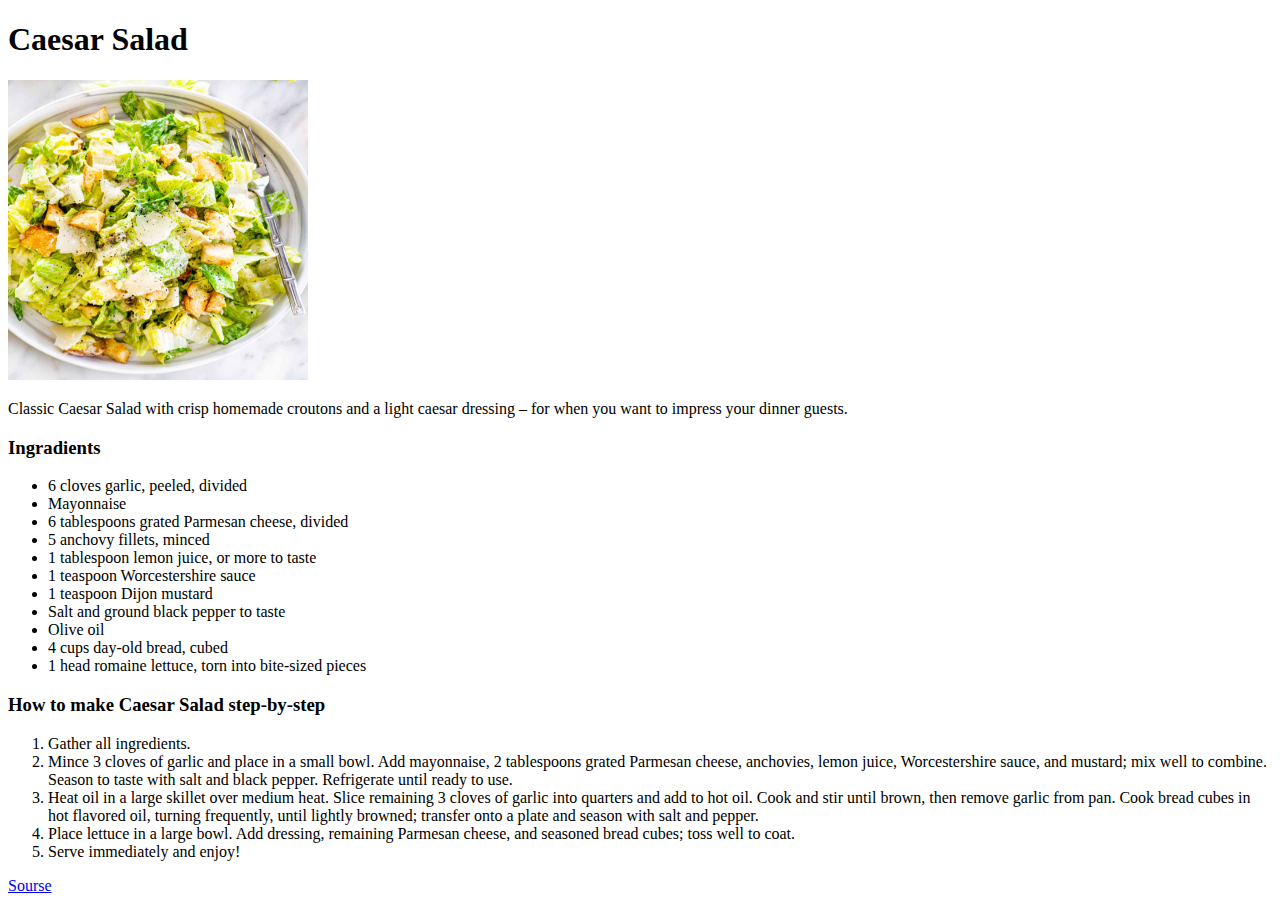
==== recipes/caesar.html @ 84e03375 "Added second recipe" ====
<!DOCTYPE html>
<html lang="en">
<head>
    <meta charset="UTF-8">
    <title>Caesar Salad</title>
</head>
<body>
    <h1>Caesar Salad</h1>
    <img src="../images/caesar.jpg" alt="Caesar salad picture" height="300px" width="300px">
    <p>Classic Caesar Salad with crisp homemade croutons and a light caesar dressing – for when you want to impress your dinner guests.</p>
    <h3>Ingradients</h3>
    <ul>
        <li>6 cloves garlic, peeled, divided</li>
        <li>Mayonnaise</li>
        <li>6 tablespoons grated Parmesan cheese, divided</li>
        <li>5 anchovy fillets, minced</li>
        <li>1 tablespoon lemon juice, or more to taste</li>
        <li>1 teaspoon Worcestershire sauce</li>
        <li>1 teaspoon Dijon mustard</li>
        <li>Salt and ground black pepper to taste</li>
        <li>Olive oil</li>
        <li>4 cups day-old bread, cubed</li>
        <li>1 head romaine lettuce, torn into bite-sized pieces</li>
    </ul>
    <h3>How to make Caesar Salad step-by-step</h3>
    <ol>
        <li>Gather all ingredients.</li>
        <li>Mince 3 cloves of garlic and place in a small bowl. Add mayonnaise, 2 tablespoons grated Parmesan cheese, anchovies, lemon juice, Worcestershire sauce, and mustard; mix well to combine. Season to taste with salt and black pepper. Refrigerate until ready to use.</li>
        <li>Heat oil in a large skillet over medium heat. Slice remaining 3 cloves of garlic into quarters and add to hot oil. Cook and stir until brown, then remove garlic from pan. Cook bread cubes in hot flavored oil, turning frequently, until lightly browned; transfer onto a plate and season with salt and pepper.</li>
        <li>Place lettuce in a large bowl. Add dressing, remaining Parmesan cheese, and seasoned bread cubes; toss well to coat.</li>
        <li>Serve immediately and enjoy!</li>
    </ol>
    <p><a href="https://www.allrecipes.com/recipe/14172/caesar-salad-supreme/" rel="noopener noferrer">Sourse</p>
</body>
</html>
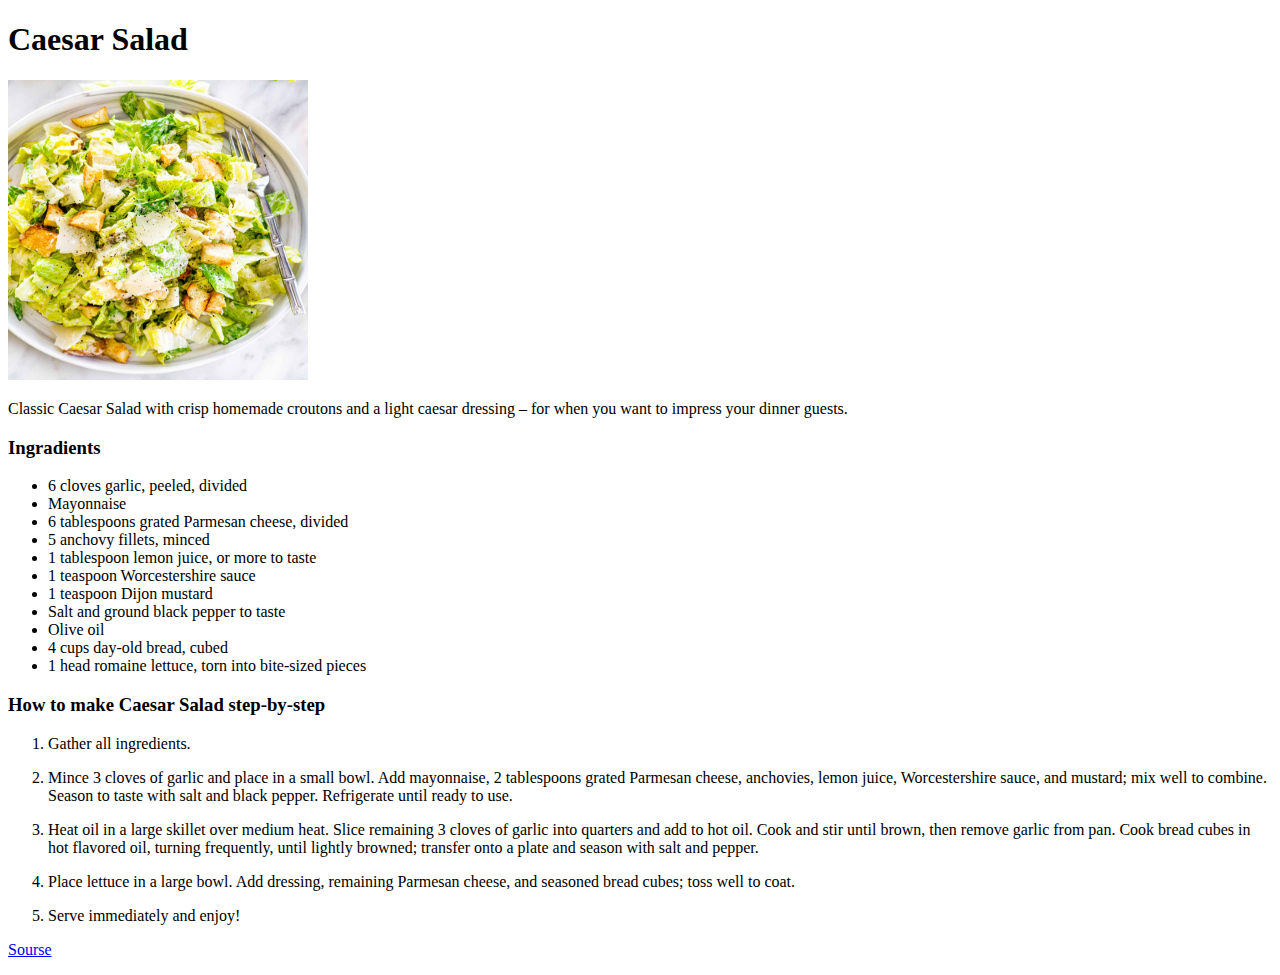
==== commit 484749cb: "Added paragraphs in ceasar recipe steps so its easier to read" ====
--- a/recipes/caesar.html
+++ b/recipes/caesar.html
@@ -24,11 +24,11 @@
     </ul>
     <h3>How to make Caesar Salad step-by-step</h3>
     <ol>
-        <li>Gather all ingredients.</li>
-        <li>Mince 3 cloves of garlic and place in a small bowl. Add mayonnaise, 2 tablespoons grated Parmesan cheese, anchovies, lemon juice, Worcestershire sauce, and mustard; mix well to combine. Season to taste with salt and black pepper. Refrigerate until ready to use.</li>
-        <li>Heat oil in a large skillet over medium heat. Slice remaining 3 cloves of garlic into quarters and add to hot oil. Cook and stir until brown, then remove garlic from pan. Cook bread cubes in hot flavored oil, turning frequently, until lightly browned; transfer onto a plate and season with salt and pepper.</li>
-        <li>Place lettuce in a large bowl. Add dressing, remaining Parmesan cheese, and seasoned bread cubes; toss well to coat.</li>
-        <li>Serve immediately and enjoy!</li>
+        <p><li>Gather all ingredients.</li></p>
+        <p><li>Mince 3 cloves of garlic and place in a small bowl. Add mayonnaise, 2 tablespoons grated Parmesan cheese, anchovies, lemon juice, Worcestershire sauce, and mustard; mix well to combine. Season to taste with salt and black pepper. Refrigerate until ready to use.</li></p>
+        <p><li>Heat oil in a large skillet over medium heat. Slice remaining 3 cloves of garlic into quarters and add to hot oil. Cook and stir until brown, then remove garlic from pan. Cook bread cubes in hot flavored oil, turning frequently, until lightly browned; transfer onto a plate and season with salt and pepper.</li></p>
+        <p><li>Place lettuce in a large bowl. Add dressing, remaining Parmesan cheese, and seasoned bread cubes; toss well to coat.</li></p>
+        <p><li>Serve immediately and enjoy!</li></p>
     </ol>
     <p><a href="https://www.allrecipes.com/recipe/14172/caesar-salad-supreme/" rel="noopener noferrer">Sourse</p>
 </body>
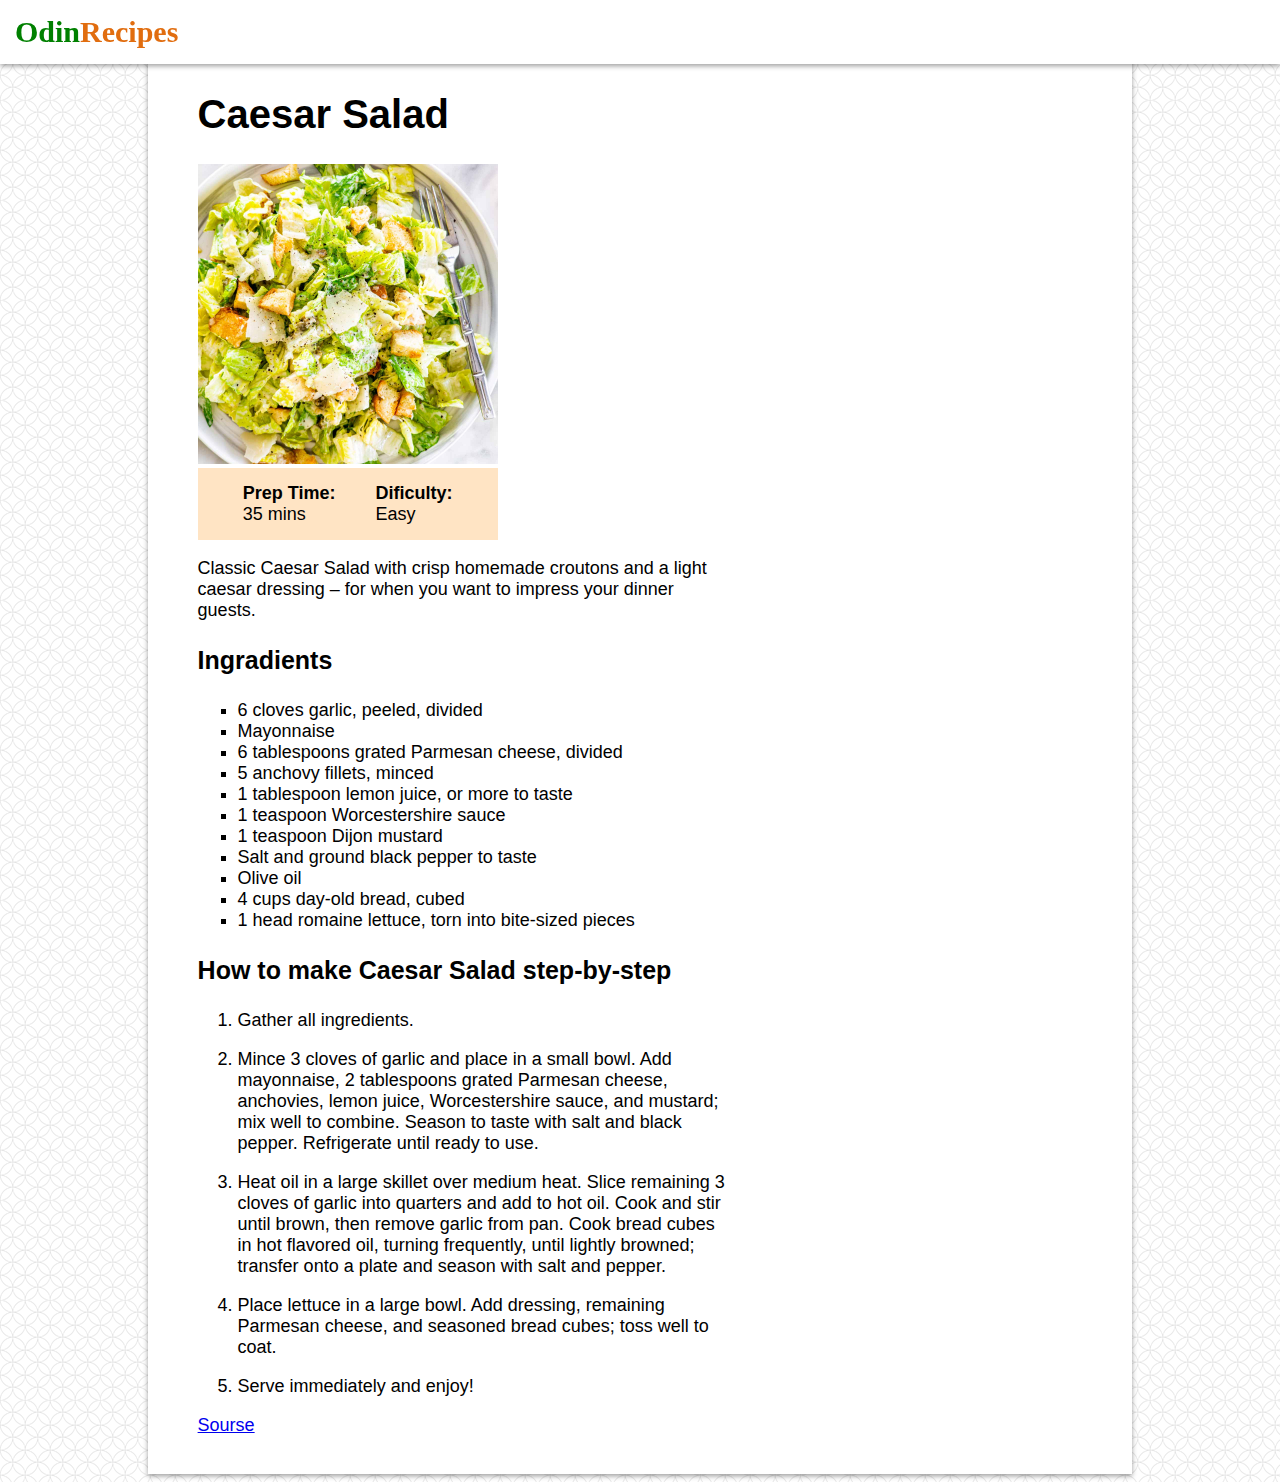
==== commit 3f6599fd: "Added style to all recipes, fixed text mistakes" ====
--- a/recipes/caesar.html
+++ b/recipes/caesar.html
@@ -3,10 +3,20 @@
 <head>
     <meta charset="UTF-8">
     <title>Caesar Salad</title>
+    <link rel="stylesheet" href="../css/styles.css">
 </head>
 <body>
+    <header>
+        <span style="color: green; font-weight: 600;">Odin</span> <span style="color: rgb(225, 109, 15); font-weight: 600;">Recipes</span>
+    </header>
+    <div class="container">
     <h1>Caesar Salad</h1>
-    <img src="../images/caesar.jpg" alt="Caesar salad picture" height="300px" width="300px">
+    <img class="main-img" src="../images/caesar.jpg" alt="Caesar salad picture" height="300px" width="300px">
+    <ul class="brief-info">
+        <li><strong>Prep Time:</strong><p>35 mins</p></li>
+        <li><strong>Dificulty:</strong><p>Easy</p></li>
+    </ul>
+    <div class="recipe">
     <p>Classic Caesar Salad with crisp homemade croutons and a light caesar dressing – for when you want to impress your dinner guests.</p>
     <h3>Ingradients</h3>
     <ul>
@@ -31,5 +41,7 @@
         <p><li>Serve immediately and enjoy!</li></p>
     </ol>
     <p><a href="https://www.allrecipes.com/recipe/14172/caesar-salad-supreme/" rel="noopener noferrer">Sourse</p>
+    </div>
+</div>
 </body>
 </html>--- a/css/styles.css
+++ b/css/styles.css
@@ -0,0 +1,91 @@
+body {
+    background-image: url(./images-css/spiration-light.png);
+}
+header {
+    background-color: white;
+    box-shadow: 0px 2px 5px rgba(0, 0, 0, 0.384);
+    position: fixed;
+    top: 0;
+    left: 0;
+    right: 0;
+    font-size: 30px;
+    padding: 15px;
+    display: flex;
+}
+.container {
+    padding: 20px 50px;
+    margin-top: 45px;
+    background-color: white;
+    width: 70%;
+    margin-left: auto;
+    margin-right: auto;
+    box-shadow: 0px 2px 5px rgba(0, 0, 0, 0.384);
+    font-family: Arial, Helvetica, sans-serif;
+}
+.container p, ul, ol, li {
+    font-size: 18px;
+}
+.recipe{
+    max-width: 60%;
+}
+h3 {
+    font-size: 25px;
+}
+h1 {
+    font-size: 40px;
+}
+ul {
+    list-style: square;
+}
+.main-img {
+    height: 300px;
+    width: 300px;
+    margin-bottom: 0px;
+    object-fit: cover; /* Обрізаємо і зберігаємо пропорції */
+    overflow: hidden; /* Ховаємо зайвий вміст, що виходить за межі */
+}
+.brief-info {
+    list-style: none;
+    display: flex;
+    padding: 0;
+    width: 300px;
+    margin-top: 0px;
+    box-sizing: border-box;
+    background-color: bisque;
+    padding: 10px 5px;
+    justify-content: center;
+}
+.brief-info li {
+    font-size: auto;
+    padding: 0px 5px;
+    margin: 5px 15px;
+}
+.brief-info p {
+    margin: 0px;
+}
+.recipe-card-border{
+    margin: 30px 0px;
+    border: 4px solid rgb(225, 109, 15);
+
+}
+.recipe-card {
+    border: 3px solid green;
+    display: flex;
+}
+.recipe-card .viev-button {
+    padding: 12px;
+    border: 0px;
+    background-color: green;
+    color: white;
+    text-align: center;
+    text-decoration: none;
+    font-size: 16px;
+    margin: 4px 2px;
+    transition-duration: 0.3s;
+    cursor: pointer;
+    display: inline-block;
+    
+}
+.viev-button:hover {
+    background-color: rgb(225, 109, 15);
+}
